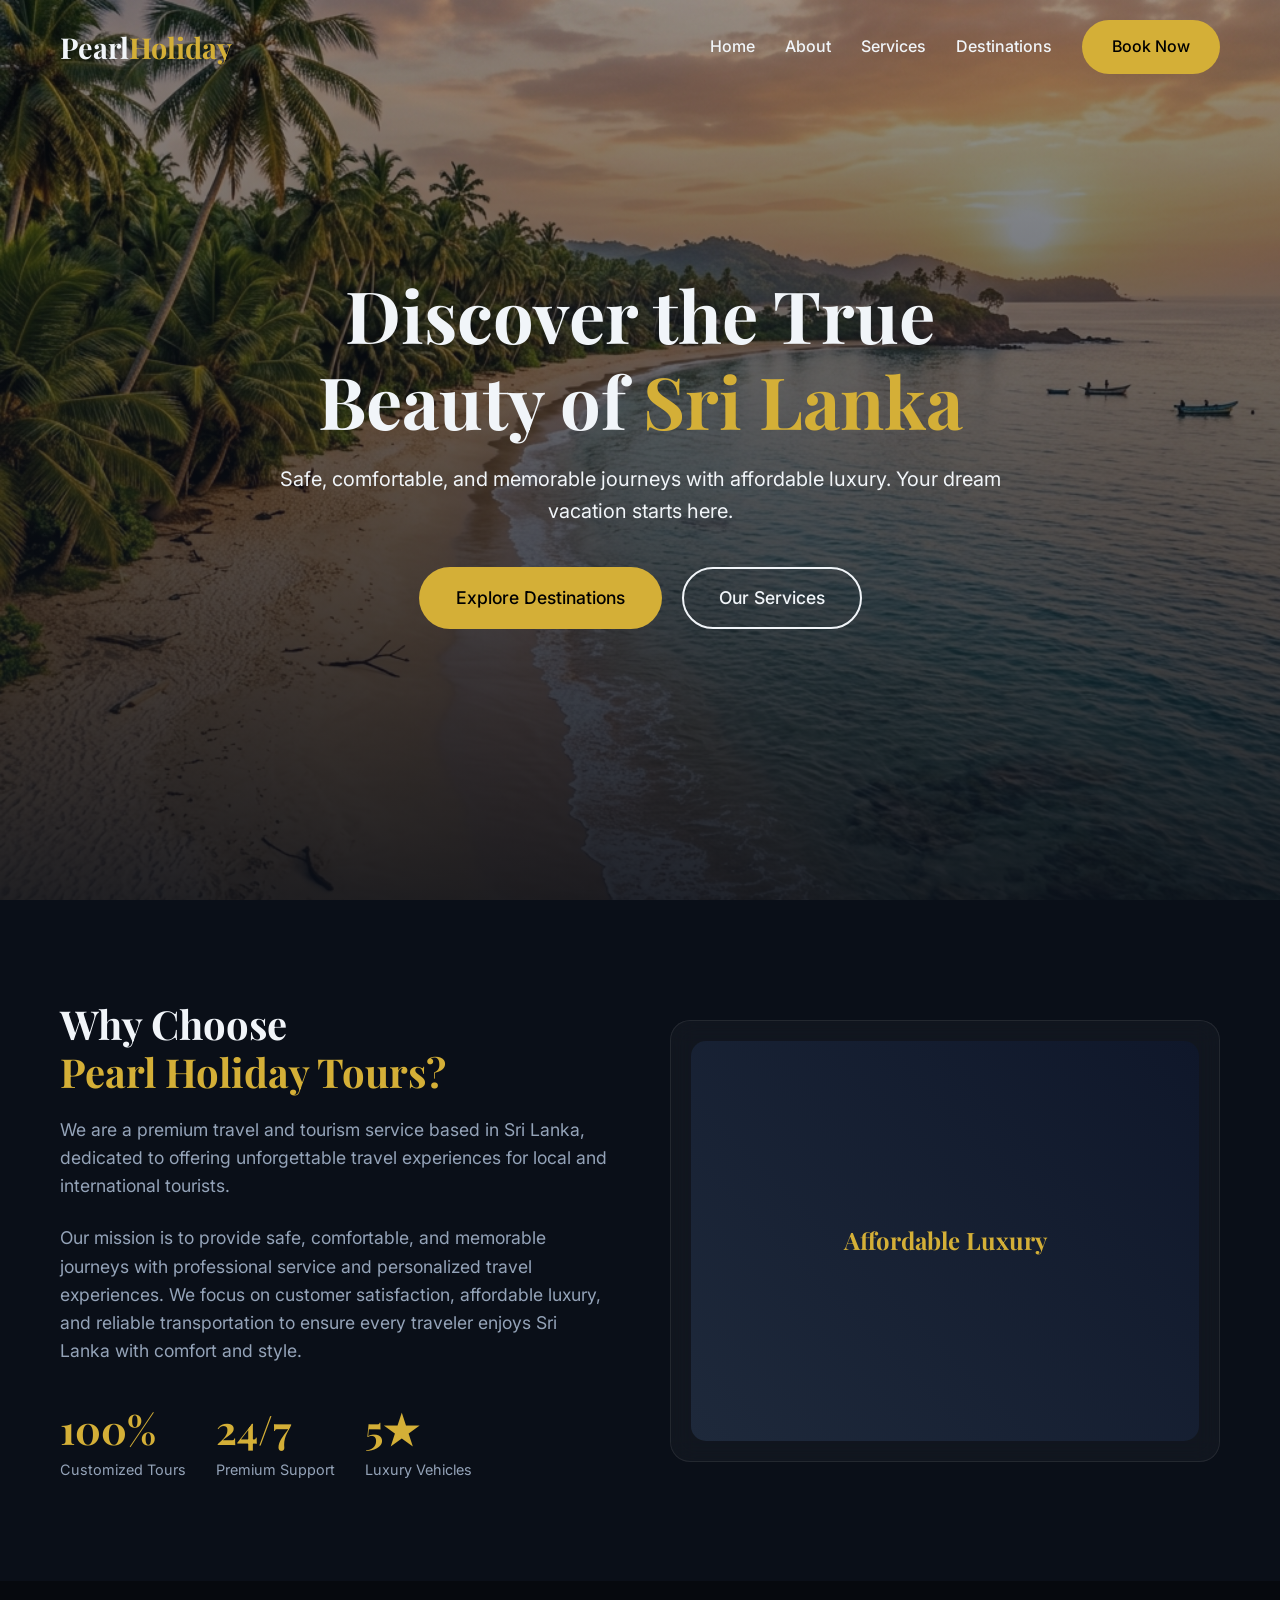
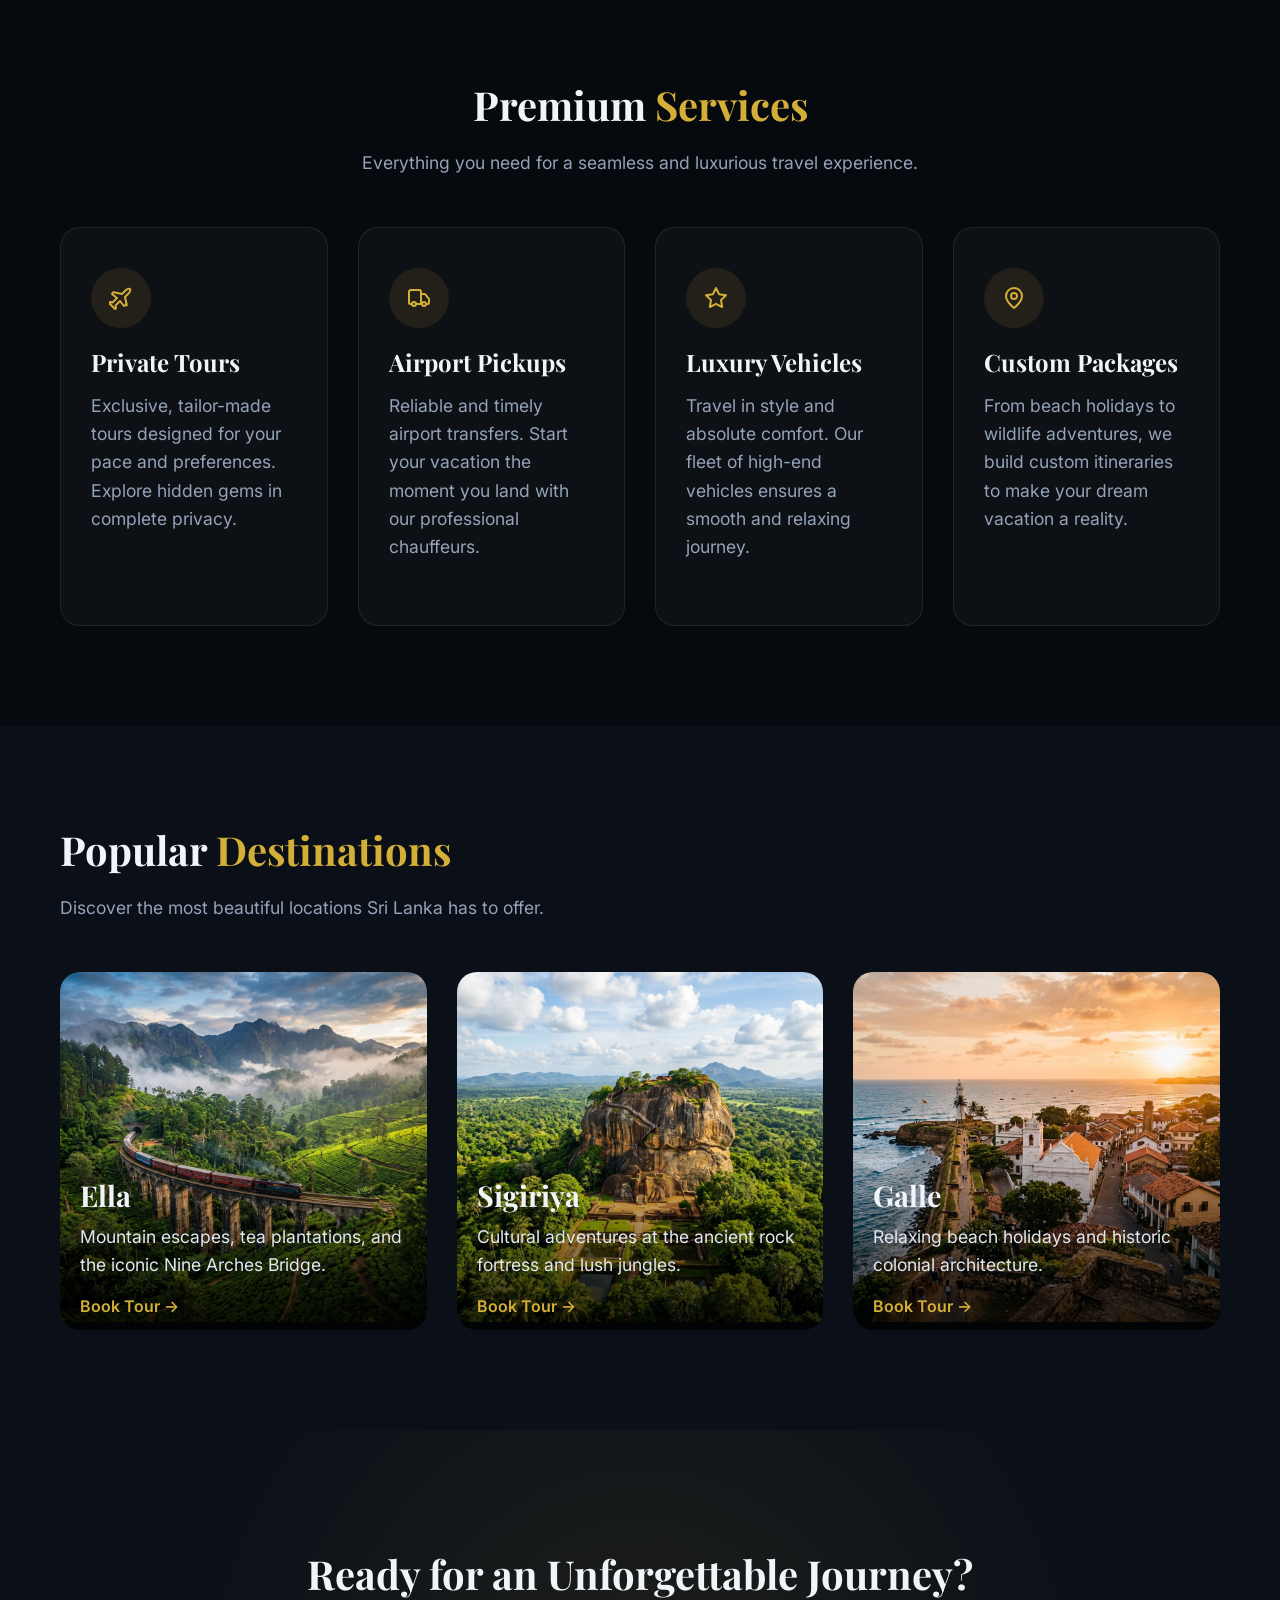
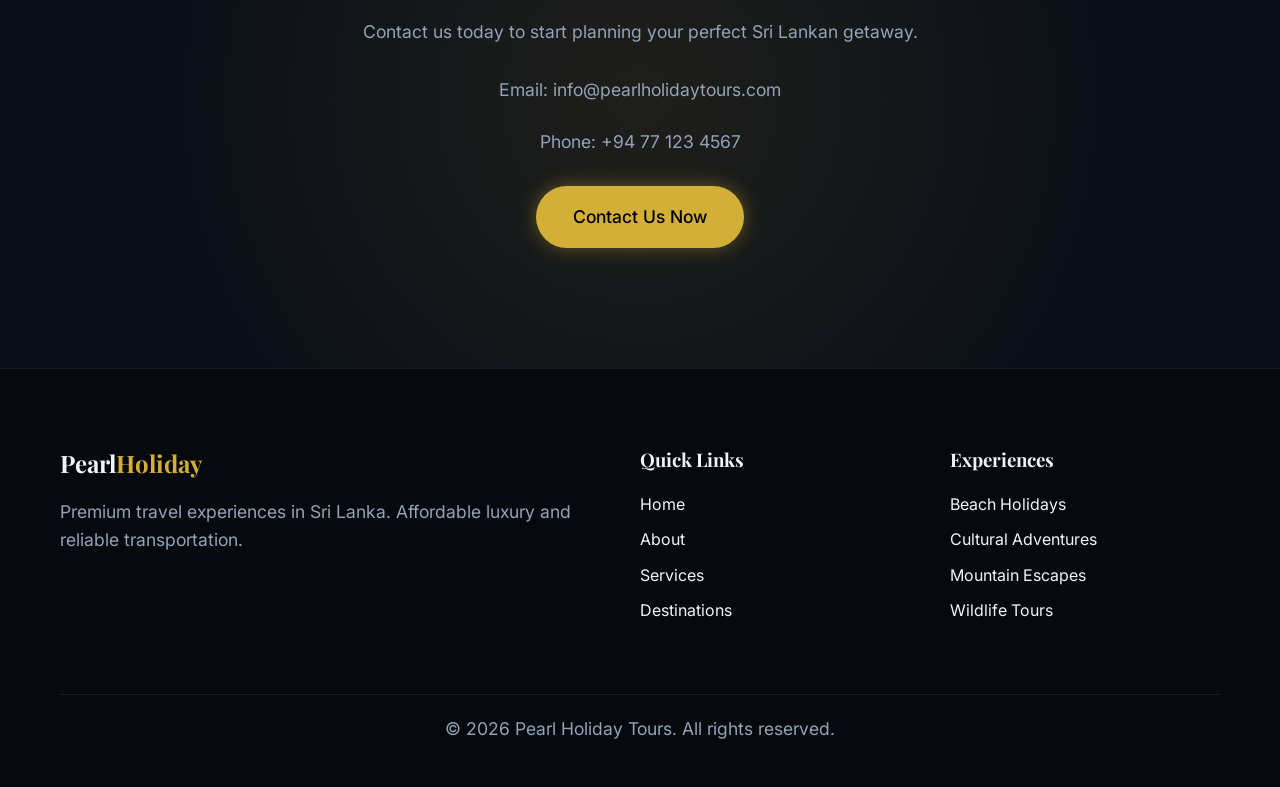
==== index.html @ c208ce6c "Add files via upload" ====
<!DOCTYPE html>
<html lang="en">
<head>
    <meta charset="UTF-8">
    <meta name="viewport" content="width=device-width, initial-scale=1.0">
    <meta name="description" content="Pearl Holiday Tours - Premium travel and tourism service in Sri Lanka. Private tours, airport pickups, luxury vehicle services, and customized travel packages.">
    <title>Pearl Holiday Tours | Sri Lanka Premium Travel</title>
    
    <!-- Google Fonts -->
    <link rel="preconnect" href="https://fonts.googleapis.com">
    <link rel="preconnect" href="https://fonts.gstatic.com" crossorigin>
    <link href="https://fonts.googleapis.com/css2?family=Inter:wght@300;400;500;600&family=Playfair+Display:wght@400;600;700&display=swap" rel="stylesheet">
    
    <!-- Custom CSS -->
    <link rel="stylesheet" href="styles.css">
</head>
<body>
    <!-- Navbar -->
    <nav class="navbar" id="navbar">
        <div class="nav-container">
            <a href="#" class="logo">
                <span class="logo-text">Pearl<span class="accent">Holiday</span></span>
            </a>
            <ul class="nav-links">
                <li><a href="#home">Home</a></li>
                <li><a href="#about">About</a></li>
                <li><a href="#services">Services</a></li>
                <li><a href="#destinations">Destinations</a></li>
                <li><a href="#contact" class="btn-primary">Book Now</a></li>
            </ul>
            <div class="mobile-menu-btn">
                <div class="bar"></div>
                <div class="bar"></div>
                <div class="bar"></div>
            </div>
        </div>
    </nav>

    <!-- Hero Section -->
    <header class="hero" id="home">
        <div class="hero-overlay"></div>
        <div class="hero-content">
            <h1 class="fade-in-up">Discover the True Beauty of <span class="accent">Sri Lanka</span></h1>
            <p class="fade-in-up delay-1">Safe, comfortable, and memorable journeys with affordable luxury. Your dream vacation starts here.</p>
            <div class="hero-buttons fade-in-up delay-2">
                <a href="#destinations" class="btn-primary lg">Explore Destinations</a>
                <a href="#services" class="btn-secondary lg">Our Services</a>
            </div>
        </div>
    </header>

    <!-- About Section -->
    <section class="about section" id="about">
        <div class="container">
            <div class="about-grid">
                <div class="about-text slide-in-left">
                    <h2 class="section-title">Why Choose <br><span class="accent">Pearl Holiday Tours?</span></h2>
                    <p>We are a premium travel and tourism service based in Sri Lanka, dedicated to offering unforgettable travel experiences for local and international tourists.</p>
                    <p>Our mission is to provide safe, comfortable, and memorable journeys with professional service and personalized travel experiences. We focus on customer satisfaction, affordable luxury, and reliable transportation to ensure every traveler enjoys Sri Lanka with comfort and style.</p>
                    <div class="stats">
                        <div class="stat-item">
                            <h3>100%</h3>
                            <p>Customized Tours</p>
                        </div>
                        <div class="stat-item">
                            <h3>24/7</h3>
                            <p>Premium Support</p>
                        </div>
                        <div class="stat-item">
                            <h3>5★</h3>
                            <p>Luxury Vehicles</p>
                        </div>
                    </div>
                </div>
                <div class="about-image slide-in-right">
                    <div class="image-wrapper glass-panel">
                        <!-- We will use an abstract or collage effect here if needed, or simply style it -->
                        <div class="about-img-placeholder">
                            <h2>Affordable Luxury</h2>
                        </div>
                    </div>
                </div>
            </div>
        </div>
    </section>

    <!-- Services Section -->
    <section class="services section bg-darker" id="services">
        <div class="container">
            <div class="section-header text-center fade-in-up">
                <h2 class="section-title">Premium <span class="accent">Services</span></h2>
                <p>Everything you need for a seamless and luxurious travel experience.</p>
            </div>
            
            <div class="services-grid">
                <!-- Service 1 -->
                <div class="service-card glass-card fade-in-up">
                    <div class="service-icon">
                        <svg xmlns="http://www.w3.org/2000/svg" width="24" height="24" viewBox="0 0 24 24" fill="none" stroke="currentColor" stroke-width="2" stroke-linecap="round" stroke-linejoin="round"><path d="M17.8 19.2 16 11l3.5-3.5C21 6 21.5 4 21 3c-1-.5-3 0-4.5 1.5L13 8 4.8 6.2c-.5-.1-.9.2-1.1.6L3 8l5 4-4.5 4.5-2.5-.5-1 1 3 3 3 3 1-1-.5-2.5 4.5-4.5 4 5l1.2-.7c.4-.2.7-.6.6-1.1z"/></svg>
                    </div>
                    <h3>Private Tours</h3>
                    <p>Exclusive, tailor-made tours designed for your pace and preferences. Explore hidden gems in complete privacy.</p>
                </div>
                
                <!-- Service 2 -->
                <div class="service-card glass-card fade-in-up delay-1">
                    <div class="service-icon">
                        <svg xmlns="http://www.w3.org/2000/svg" width="24" height="24" viewBox="0 0 24 24" fill="none" stroke="currentColor" stroke-width="2" stroke-linecap="round" stroke-linejoin="round"><path d="M14 18V6a2 2 0 0 0-2-2H4a2 2 0 0 0-2 2v11a1 1 0 0 0 1 1h2"/><path d="M15 18H9"/><path d="M19 18h2a1 1 0 0 0 1-1v-3.65a1 1 0 0 0-.22-.624l-3.48-4.35A1 1 0 0 0 17.52 8H14"/><circle cx="17" cy="18" r="2"/><circle cx="7" cy="18" r="2"/></svg>
                    </div>
                    <h3>Airport Pickups</h3>
                    <p>Reliable and timely airport transfers. Start your vacation the moment you land with our professional chauffeurs.</p>
                </div>
                
                <!-- Service 3 -->
                <div class="service-card glass-card fade-in-up delay-2">
                    <div class="service-icon">
                        <svg xmlns="http://www.w3.org/2000/svg" width="24" height="24" viewBox="0 0 24 24" fill="none" stroke="currentColor" stroke-width="2" stroke-linecap="round" stroke-linejoin="round"><polygon points="12 2 15.09 8.26 22 9.27 17 14.14 18.18 21.02 12 17.77 5.82 21.02 7 14.14 2 9.27 8.91 8.26 12 2"/></svg>
                    </div>
                    <h3>Luxury Vehicles</h3>
                    <p>Travel in style and absolute comfort. Our fleet of high-end vehicles ensures a smooth and relaxing journey.</p>
                </div>
                
                <!-- Service 4 -->
                <div class="service-card glass-card fade-in-up delay-3">
                    <div class="service-icon">
                        <svg xmlns="http://www.w3.org/2000/svg" width="24" height="24" viewBox="0 0 24 24" fill="none" stroke="currentColor" stroke-width="2" stroke-linecap="round" stroke-linejoin="round"><path d="M20 10c0 6-8 12-8 12s-8-6-8-12a8 8 0 0 1 16 0Z"/><circle cx="12" cy="10" r="3"/></svg>
                    </div>
                    <h3>Custom Packages</h3>
                    <p>From beach holidays to wildlife adventures, we build custom itineraries to make your dream vacation a reality.</p>
                </div>
            </div>
        </div>
    </section>

    <!-- Destinations Section -->
    <section class="destinations section" id="destinations">
        <div class="container">
            <div class="section-header fade-in-up">
                <h2 class="section-title">Popular <span class="accent">Destinations</span></h2>
                <p>Discover the most beautiful locations Sri Lanka has to offer.</p>
            </div>
            
            <div class="destinations-grid">
                <!-- Destination 1 -->
                <div class="destination-card fade-in-up">
                    <img src="assets/tour_ella.png" alt="Ella, Sri Lanka">
                    <div class="card-content">
                        <h3>Ella</h3>
                        <p>Mountain escapes, tea plantations, and the iconic Nine Arches Bridge.</p>
                        <a href="#contact" class="btn-text">Book Tour &rarr;</a>
                    </div>
                </div>
                
                <!-- Destination 2 -->
                <div class="destination-card fade-in-up delay-1">
                    <img src="assets/tour_sigiriya.png" alt="Sigiriya, Sri Lanka">
                    <div class="card-content">
                        <h3>Sigiriya</h3>
                        <p>Cultural adventures at the ancient rock fortress and lush jungles.</p>
                        <a href="#contact" class="btn-text">Book Tour &rarr;</a>
                    </div>
                </div>
                
                <!-- Destination 3 -->
                <div class="destination-card fade-in-up delay-2">
                    <img src="assets/tour_galle.png" alt="Galle, Sri Lanka">
                    <div class="card-content">
                        <h3>Galle</h3>
                        <p>Relaxing beach holidays and historic colonial architecture.</p>
                        <a href="#contact" class="btn-text">Book Tour &rarr;</a>
                    </div>
                </div>
            </div>
        </div>
    </section>
    
    <!-- CTA Section -->
    <section class="cta section bg-accent" id="contact">
        <div class="container text-center fade-in-up">
            <h2 class="section-title">Ready for an Unforgettable Journey?</h2>
            <p>Contact us today to start planning your perfect Sri Lankan getaway.</p>
            <div class="contact-info">
                <p>Email: info@pearlholidaytours.com</p>
                <p>Phone: +94 77 123 4567</p>
            </div>
            <a href="mailto:info@pearlholidaytours.com" class="btn-primary lg shadow-glow">Contact Us Now</a>
        </div>
    </section>

    <!-- Footer -->
    <footer>
        <div class="container">
            <div class="footer-content">
                <div class="footer-brand">
                    <h2>Pearl<span class="accent">Holiday</span></h2>
                    <p>Premium travel experiences in Sri Lanka. Affordable luxury and reliable transportation.</p>
                </div>
                <div class="footer-links">
                    <h3>Quick Links</h3>
                    <ul>
                        <li><a href="#home">Home</a></li>
                        <li><a href="#about">About</a></li>
                        <li><a href="#services">Services</a></li>
                        <li><a href="#destinations">Destinations</a></li>
                    </ul>
                </div>
                <div class="footer-links">
                    <h3>Experiences</h3>
                    <ul>
                        <li><a href="#">Beach Holidays</a></li>
                        <li><a href="#">Cultural Adventures</a></li>
                        <li><a href="#">Mountain Escapes</a></li>
                        <li><a href="#">Wildlife Tours</a></li>
                    </ul>
                </div>
            </div>
            <div class="footer-bottom">
                <p>&copy; 2026 Pearl Holiday Tours. All rights reserved.</p>
            </div>
        </div>
    </footer>

    <script src="script.js"></script>
</body>
</html>
---- styles.css ----
:root {
    --bg-main: #0a0f18; /* Deep dark blue, premium feel */
    --bg-darker: #06090e;
    --text-main: #f1f5f9;
    --text-muted: #94a3b8;
    --accent: #d4af37; /* Gold / Sand */
    --accent-hover: #b8962c;
    --glass-bg: rgba(255, 255, 255, 0.03);
    --glass-border: rgba(255, 255, 255, 0.08);
    
    --font-heading: 'Playfair Display', serif;
    --font-body: 'Inter', sans-serif;
    
    --transition: all 0.3s cubic-bezier(0.25, 0.8, 0.25, 1);
}

* {
    margin: 0;
    padding: 0;
    box-sizing: border-box;
}

html {
    scroll-behavior: smooth;
}

body {
    font-family: var(--font-body);
    background-color: var(--bg-main);
    color: var(--text-main);
    line-height: 1.6;
    overflow-x: hidden;
}

h1, h2, h3, h4, h5, h6 {
    font-family: var(--font-heading);
    font-weight: 700;
    line-height: 1.2;
}

a {
    text-decoration: none;
    color: var(--text-main);
    transition: var(--transition);
}

ul {
    list-style: none;
}

.container {
    max-width: 1200px;
    margin: 0 auto;
    padding: 0 20px;
}

.section {
    padding: 100px 0;
}

.section-title {
    font-size: 2.5rem;
    margin-bottom: 20px;
}

.text-center {
    text-align: center;
}

.bg-darker {
    background-color: var(--bg-darker);
}

.accent {
    color: var(--accent);
}

/* Typography Enhancements */
p {
    color: var(--text-muted);
    font-size: 1.1rem;
    margin-bottom: 1.5rem;
}

/* Buttons */
.btn-primary, .btn-secondary {
    display: inline-block;
    padding: 12px 28px;
    border-radius: 50px;
    font-weight: 500;
    font-size: 1rem;
    cursor: pointer;
    transition: var(--transition);
    border: 2px solid transparent;
}

.btn-primary {
    background-color: var(--accent);
    color: #000;
}

.btn-primary:hover {
    background-color: var(--accent-hover);
    transform: translateY(-2px);
    box-shadow: 0 10px 20px rgba(212, 175, 55, 0.2);
}

.btn-secondary {
    background-color: transparent;
    color: var(--text-main);
    border-color: var(--text-main);
}

.btn-secondary:hover {
    background-color: var(--text-main);
    color: #000;
    transform: translateY(-2px);
}

.btn-primary.lg, .btn-secondary.lg {
    padding: 15px 35px;
    font-size: 1.1rem;
}

.btn-text {
    color: var(--accent);
    font-weight: 600;
    display: inline-block;
    position: relative;
}

.btn-text::after {
    content: '';
    position: absolute;
    width: 0;
    height: 2px;
    bottom: -4px;
    left: 0;
    background-color: var(--accent);
    transition: var(--transition);
}

.btn-text:hover::after {
    width: 100%;
}

.shadow-glow {
    box-shadow: 0 0 20px rgba(212, 175, 55, 0.4);
}

/* Navbar */
.navbar {
    position: fixed;
    top: 0;
    left: 0;
    width: 100%;
    z-index: 1000;
    padding: 20px 0;
    transition: var(--transition);
}

.navbar.scrolled {
    background: rgba(10, 15, 24, 0.9);
    backdrop-filter: blur(10px);
    -webkit-backdrop-filter: blur(10px);
    padding: 15px 0;
    border-bottom: 1px solid var(--glass-border);
}

.nav-container {
    max-width: 1200px;
    margin: 0 auto;
    padding: 0 20px;
    display: flex;
    justify-content: space-between;
    align-items: center;
}

.logo-text {
    font-family: var(--font-heading);
    font-size: 1.8rem;
    font-weight: 700;
    color: var(--text-main);
}

.nav-links {
    display: flex;
    align-items: center;
    gap: 30px;
}

.nav-links a:not(.btn-primary) {
    font-weight: 500;
    font-size: 1rem;
    position: relative;
}

.nav-links a:not(.btn-primary)::after {
    content: '';
    position: absolute;
    width: 0;
    height: 2px;
    bottom: -5px;
    left: 0;
    background-color: var(--accent);
    transition: var(--transition);
}

.nav-links a:not(.btn-primary):hover::after {
    width: 100%;
}

.mobile-menu-btn {
    display: none;
    cursor: pointer;
}

.bar {
    width: 25px;
    height: 3px;
    background-color: var(--text-main);
    margin: 5px 0;
    transition: var(--transition);
}

/* Hero Section */
.hero {
    height: 100vh;
    min-height: 600px;
    background-image: url('assets/hero_sri_lanka.png');
    background-size: cover;
    background-position: center;
    background-attachment: fixed;
    position: relative;
    display: flex;
    align-items: center;
    justify-content: center;
    text-align: center;
}

.hero-overlay {
    position: absolute;
    top: 0;
    left: 0;
    width: 100%;
    height: 100%;
    background: linear-gradient(to bottom, rgba(10, 15, 24, 0.4), rgba(10, 15, 24, 0.9));
}

.hero-content {
    position: relative;
    z-index: 10;
    max-width: 800px;
    padding: 0 20px;
}

.hero h1 {
    font-size: 4.5rem;
    margin-bottom: 20px;
}

.hero p {
    font-size: 1.25rem;
    color: var(--text-main);
    margin-bottom: 40px;
}

.hero-buttons {
    display: flex;
    justify-content: center;
    gap: 20px;
}

/* About Section */
.about-grid {
    display: grid;
    grid-template-columns: 1fr 1fr;
    gap: 60px;
    align-items: center;
}

.stats {
    display: flex;
    gap: 30px;
    margin-top: 40px;
}

.stat-item h3 {
    font-size: 2.5rem;
    color: var(--accent);
    margin-bottom: 5px;
}

.stat-item p {
    font-size: 0.9rem;
    margin-bottom: 0;
}

.glass-panel {
    background: var(--glass-bg);
    backdrop-filter: blur(12px);
    -webkit-backdrop-filter: blur(12px);
    border: 1px solid var(--glass-border);
    border-radius: 20px;
    padding: 20px;
}

.about-img-placeholder {
    height: 400px;
    background: linear-gradient(45deg, #1e293b, #0f172a);
    border-radius: 15px;
    display: flex;
    align-items: center;
    justify-content: center;
    text-align: center;
    color: var(--accent);
    font-family: var(--font-heading);
}

/* Services Section */
.services-grid {
    display: grid;
    grid-template-columns: repeat(auto-fit, minmax(250px, 1fr));
    gap: 30px;
    margin-top: 50px;
}

.service-card {
    padding: 40px 30px;
    border-radius: 20px;
    background: var(--glass-bg);
    border: 1px solid var(--glass-border);
    transition: var(--transition);
}

.service-card:hover {
    transform: translateY(-10px);
    background: rgba(255, 255, 255, 0.05);
    border-color: rgba(212, 175, 55, 0.3);
}

.service-icon {
    width: 60px;
    height: 60px;
    background: rgba(212, 175, 55, 0.1);
    border-radius: 50%;
    display: flex;
    align-items: center;
    justify-content: center;
    margin-bottom: 20px;
    color: var(--accent);
}

.service-card h3 {
    font-size: 1.5rem;
    margin-bottom: 15px;
}

/* Destinations Section */
.destinations-grid {
    display: grid;
    grid-template-columns: repeat(auto-fit, minmax(300px, 1fr));
    gap: 30px;
    margin-top: 50px;
}

.destination-card {
    border-radius: 20px;
    overflow: hidden;
    position: relative;
    group: hover;
    cursor: pointer;
}

.destination-card img {
    width: 100%;
    height: 350px;
    object-fit: cover;
    transition: transform 0.7s ease;
}

.destination-card:hover img {
    transform: scale(1.1);
}

.card-content {
    position: absolute;
    bottom: 0;
    left: 0;
    width: 100%;
    padding: 30px 20px;
    background: linear-gradient(to top, rgba(0,0,0,0.9), transparent);
    transform: translateY(20px);
    transition: var(--transition);
}

.destination-card:hover .card-content {
    transform: translateY(0);
}

.card-content h3 {
    font-size: 1.8rem;
    margin-bottom: 10px;
}

.card-content p {
    color: #e2e8f0;
    margin-bottom: 15px;
}

/* CTA */
.cta {
    position: relative;
    padding: 120px 0;
}

.cta::before {
    content: '';
    position: absolute;
    top: 0;
    left: 0;
    width: 100%;
    height: 100%;
    background: radial-gradient(circle at center, rgba(212, 175, 55, 0.1) 0%, transparent 70%);
}

.contact-info {
    margin: 30px 0;
    font-size: 1.2rem;
}

/* Footer */
footer {
    background-color: var(--bg-darker);
    padding: 80px 0 20px;
    border-top: 1px solid var(--glass-border);
}

.footer-content {
    display: grid;
    grid-template-columns: 2fr 1fr 1fr;
    gap: 40px;
    margin-bottom: 60px;
}

.footer-brand h2 {
    margin-bottom: 20px;
}

.footer-links h3 {
    margin-bottom: 20px;
    color: var(--text-main);
}

.footer-links ul li {
    margin-bottom: 10px;
}

.footer-links a:hover {
    color: var(--accent);
}

.footer-bottom {
    text-align: center;
    padding-top: 20px;
    border-top: 1px solid var(--glass-border);
}

/* Animations */
.fade-in-up {
    opacity: 0;
    transform: translateY(30px);
    transition: opacity 0.8s ease, transform 0.8s ease;
}

.fade-in-up.visible {
    opacity: 1;
    transform: translateY(0);
}

.slide-in-left {
    opacity: 0;
    transform: translateX(-50px);
    transition: opacity 0.8s ease, transform 0.8s ease;
}

.slide-in-right {
    opacity: 0;
    transform: translateX(50px);
    transition: opacity 0.8s ease, transform 0.8s ease;
}

.slide-in-left.visible, .slide-in-right.visible {
    opacity: 1;
    transform: translateX(0);
}

.delay-1 { transition-delay: 0.2s; }
.delay-2 { transition-delay: 0.4s; }
.delay-3 { transition-delay: 0.6s; }

/* Responsive */
@media (max-width: 992px) {
    .about-grid {
        grid-template-columns: 1fr;
    }
    
    .hero h1 {
        font-size: 3.5rem;
    }
}

@media (max-width: 768px) {
    .nav-links {
        position: absolute;
        top: 100%;
        left: 0;
        width: 100%;
        background: var(--bg-main);
        flex-direction: column;
        padding: 20px 0;
        border-bottom: 1px solid var(--glass-border);
        clip-path: polygon(0 0, 100% 0, 100% 0, 0 0);
        transition: var(--transition);
    }

    .nav-links.active {
        clip-path: polygon(0 0, 100% 0, 100% 100%, 0 100%);
    }

    .mobile-menu-btn {
        display: block;
    }

    .hero h1 {
        font-size: 2.5rem;
    }
    
    .hero-buttons {
        flex-direction: column;
    }
    
    .footer-content {
        grid-template-columns: 1fr;
    }
}
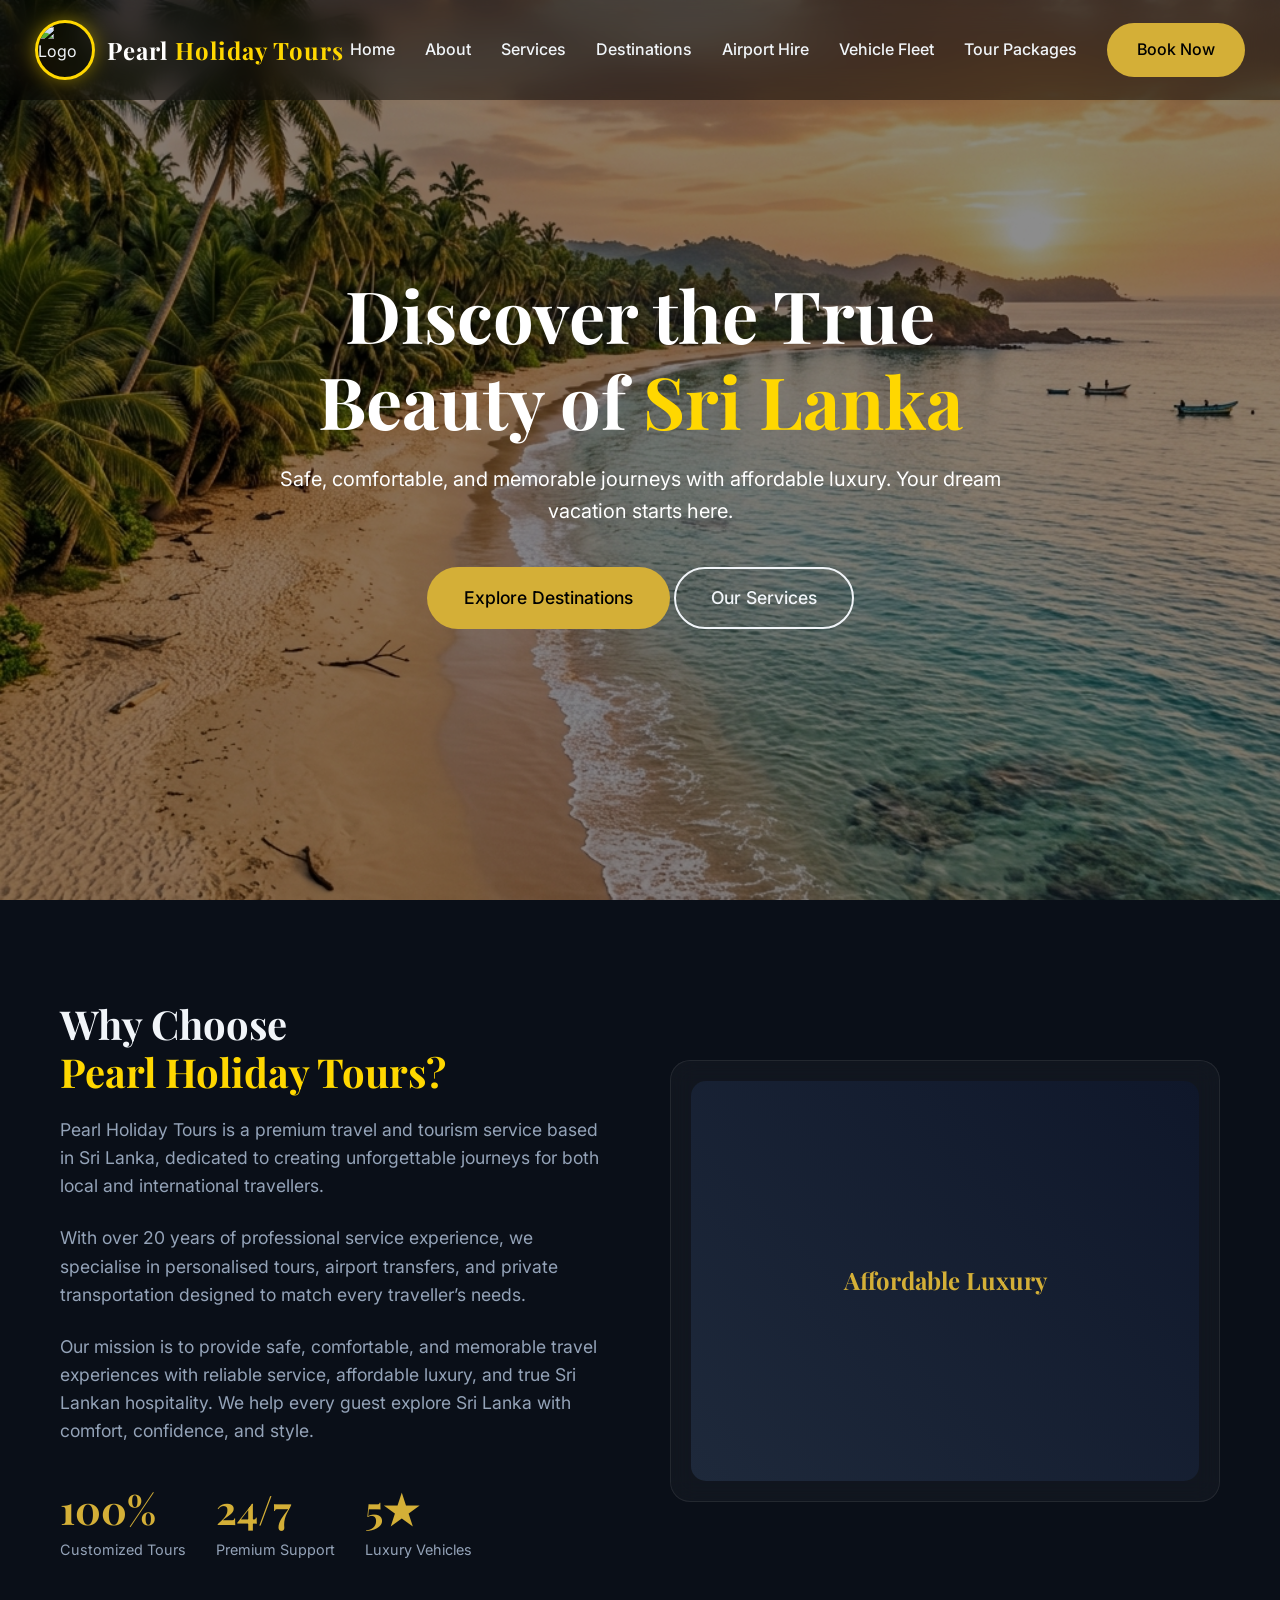
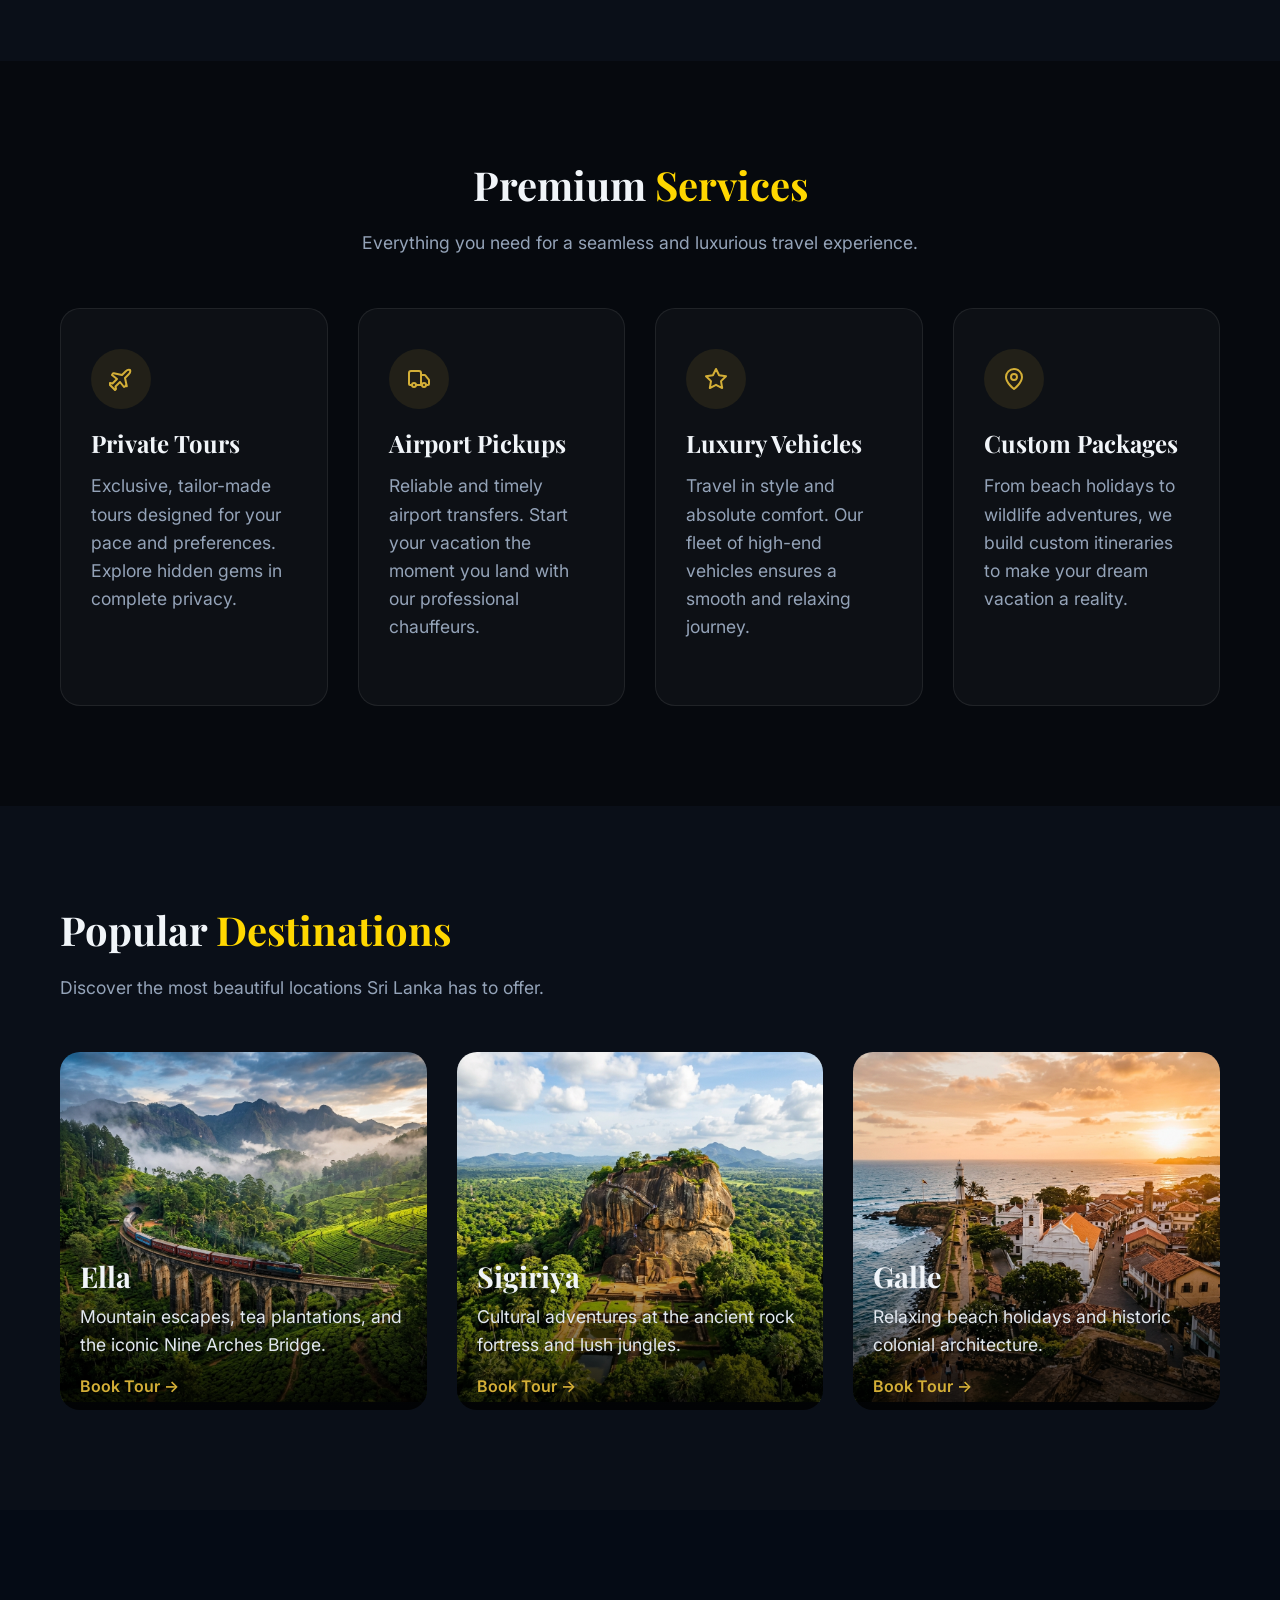
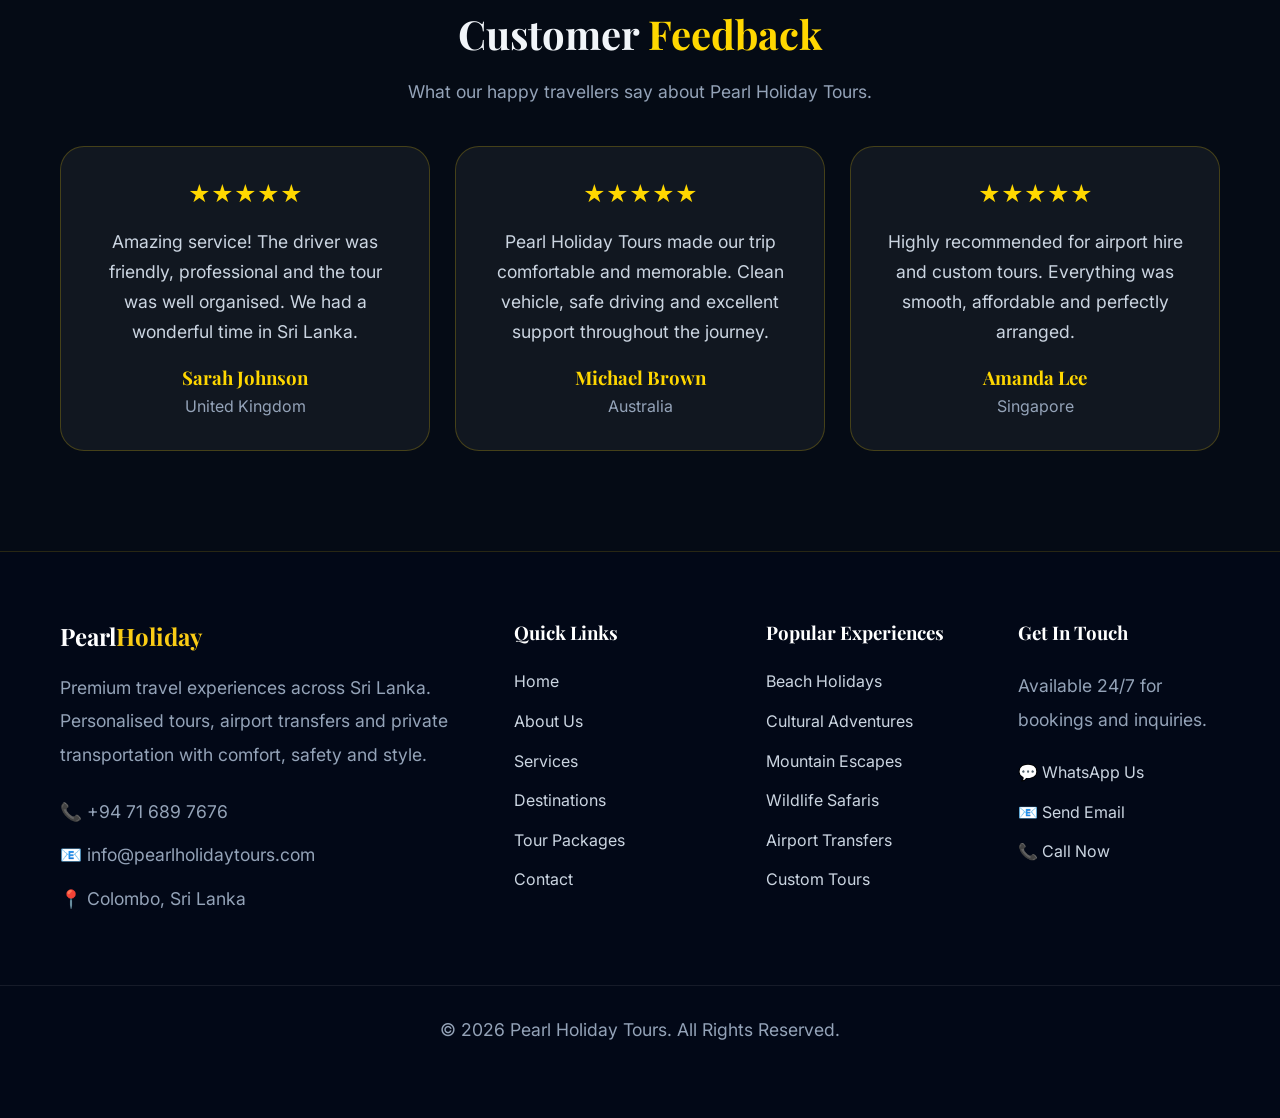
==== commit b8f9c624: "Add files via upload" ====
--- a/index.html
+++ b/index.html
@@ -15,19 +15,36 @@
     <link rel="stylesheet" href="styles.css">
 </head>
 <body>
+    
+    <div id="successPopup" class="booking-popup">
+    <div class="popup-card">
+        <div class="check-icon">✓</div>
+        <h2>Booking Request Sent!</h2>
+        <p>Your WhatsApp message is ready. We will contact you soon.</p>
+        <button onclick="closePopup()">OK</button>
+    </div>
+</div>
     <!-- Navbar -->
+     
     <nav class="navbar" id="navbar">
         <div class="nav-container">
             <a href="#" class="logo">
-                <span class="logo-text">Pearl<span class="accent">Holiday</span></span>
-            </a>
+    <img src="assets/logo.png" alt="Logo" class="logo-img">
+    <span class="logo-text">
+        Pearl <span class="accent">Holiday Tours</span>
+    </span>
+</a>
             <ul class="nav-links">
-                <li><a href="#home">Home</a></li>
-                <li><a href="#about">About</a></li>
-                <li><a href="#services">Services</a></li>
-                <li><a href="#destinations">Destinations</a></li>
-                <li><a href="#contact" class="btn-primary">Book Now</a></li>
-            </ul>
+    <li><a href="#home">Home</a></li>
+    <li><a href="#about">About</a></li>
+    <li><a href="#services">Services</a></li>
+    <li><a href="#destinations">Destinations</a></li>
+    <li><a href="airport-hire.html">Airport Hire</a></li>
+    <li><a href="vehicle-fleet.html">Vehicle Fleet</a></li>
+    <li><a href="tour-packages.html">Tour Packages</a></li>
+
+    <li><a href="#contact" class="btn-primary">Book Now</a></li>
+</ul>
             <div class="mobile-menu-btn">
                 <div class="bar"></div>
                 <div class="bar"></div>
@@ -55,8 +72,21 @@
             <div class="about-grid">
                 <div class="about-text slide-in-left">
                     <h2 class="section-title">Why Choose <br><span class="accent">Pearl Holiday Tours?</span></h2>
-                    <p>We are a premium travel and tourism service based in Sri Lanka, dedicated to offering unforgettable travel experiences for local and international tourists.</p>
-                    <p>Our mission is to provide safe, comfortable, and memorable journeys with professional service and personalized travel experiences. We focus on customer satisfaction, affordable luxury, and reliable transportation to ensure every traveler enjoys Sri Lanka with comfort and style.</p>
+                    <p>
+                        Pearl Holiday Tours is a premium travel and tourism service based in Sri Lanka,
+                        dedicated to creating unforgettable journeys for both local and international travellers.
+                    </p>
+
+                    <p>
+                        With over 20 years of professional service experience, we specialise in personalised tours,
+                        airport transfers, and private transportation designed to match every traveller’s needs.
+                    </p>
+
+                    <p>
+                        Our mission is to provide safe, comfortable, and memorable travel experiences with reliable
+                        service, affordable luxury, and true Sri Lankan hospitality. We help every guest explore
+                        Sri Lanka with comfort, confidence, and style.
+                    </p>
                     <div class="stats">
                         <div class="stat-item">
                             <h3>100%</h3>
@@ -127,10 +157,12 @@
                     </div>
                     <h3>Custom Packages</h3>
                     <p>From beach holidays to wildlife adventures, we build custom itineraries to make your dream vacation a reality.</p>
+                    
                 </div>
             </div>
         </div>
     </section>
+    
 
     <!-- Destinations Section -->
     <section class="destinations section" id="destinations">
@@ -175,50 +207,122 @@
     </section>
     
     <!-- CTA Section -->
-    <section class="cta section bg-accent" id="contact">
-        <div class="container text-center fade-in-up">
-            <h2 class="section-title">Ready for an Unforgettable Journey?</h2>
-            <p>Contact us today to start planning your perfect Sri Lankan getaway.</p>
-            <div class="contact-info">
-                <p>Email: info@pearlholidaytours.com</p>
-                <p>Phone: +94 77 123 4567</p>
-            </div>
-            <a href="mailto:info@pearlholidaytours.com" class="btn-primary lg shadow-glow">Contact Us Now</a>
-        </div>
-    </section>
+
+    <section class="section testimonials-section" id="feedback">
+    <div class="container">
+        <div class="section-header text-center">
+            <h2 class="section-title">Customer <span class="accent">Feedback</span></h2>
+            <p>What our happy travellers say about Pearl Holiday Tours.</p>
+        </div>
+
+        <div class="testimonials-grid">
+            <div class="testimonial-card">
+                <div class="stars">★★★★★</div>
+                <p>
+                    Amazing service! The driver was friendly, professional and the tour was well organised.
+                    We had a wonderful time in Sri Lanka.
+                </p>
+                <h3>Sarah Johnson</h3>
+                <span>United Kingdom</span>
+            </div>
+
+            <div class="testimonial-card">
+                <div class="stars">★★★★★</div>
+                <p>
+                    Pearl Holiday Tours made our trip comfortable and memorable. Clean vehicle, safe driving
+                    and excellent support throughout the journey.
+                </p>
+                <h3>Michael Brown</h3>
+                <span>Australia</span>
+            </div>
+
+            <div class="testimonial-card">
+                <div class="stars">★★★★★</div>
+                <p>
+                    Highly recommended for airport hire and custom tours. Everything was smooth, affordable
+                    and perfectly arranged.
+                </p>
+                <h3>Amanda Lee</h3>
+                <span>Singapore</span>
+            </div>
+        </div>
+    </div>
+</section>
 
     <!-- Footer -->
-    <footer>
-        <div class="container">
-            <div class="footer-content">
-                <div class="footer-brand">
-                    <h2>Pearl<span class="accent">Holiday</span></h2>
-                    <p>Premium travel experiences in Sri Lanka. Affordable luxury and reliable transportation.</p>
-                </div>
-                <div class="footer-links">
-                    <h3>Quick Links</h3>
-                    <ul>
-                        <li><a href="#home">Home</a></li>
-                        <li><a href="#about">About</a></li>
-                        <li><a href="#services">Services</a></li>
-                        <li><a href="#destinations">Destinations</a></li>
-                    </ul>
-                </div>
-                <div class="footer-links">
-                    <h3>Experiences</h3>
-                    <ul>
-                        <li><a href="#">Beach Holidays</a></li>
-                        <li><a href="#">Cultural Adventures</a></li>
-                        <li><a href="#">Mountain Escapes</a></li>
-                        <li><a href="#">Wildlife Tours</a></li>
-                    </ul>
-                </div>
-            </div>
-            <div class="footer-bottom">
-                <p>&copy; 2026 Pearl Holiday Tours. All rights reserved.</p>
-            </div>
-        </div>
-    </footer>
+    <footer class="footer">
+    <div class="container footer-container">
+
+        <!-- Company Info -->
+        <div class="footer-col">
+            <h2 class="footer-logo">
+                Pearl<span>Holiday</span>
+            </h2>
+
+            <p>
+                Premium travel experiences across Sri Lanka.
+                Personalised tours, airport transfers and private
+                transportation with comfort, safety and style.
+            </p>
+
+            <div class="footer-contact">
+                <p>📞 +94 71 689 7676</p>
+                <p>📧 info@pearlholidaytours.com</p>
+                <p>📍 Colombo, Sri Lanka</p>
+            </div>
+        </div>
+
+        <!-- Quick Links -->
+        <div class="footer-col">
+            <h3>Quick Links</h3>
+
+            <a href="#home">Home</a>
+            <a href="#about">About Us</a>
+            <a href="#services">Services</a>
+            <a href="#destinations">Destinations</a>
+            <a href="tour-packages.html">Tour Packages</a>
+            <a href="#contact">Contact</a>
+        </div>
+
+        <!-- Experiences -->
+        <div class="footer-col">
+            <h3>Popular Experiences</h3>
+
+            <a href="#">Beach Holidays</a>
+            <a href="#">Cultural Adventures</a>
+            <a href="#">Mountain Escapes</a>
+            <a href="#">Wildlife Safaris</a>
+            <a href="#">Airport Transfers</a>
+            <a href="#">Custom Tours</a>
+        </div>
+
+        <!-- Contact -->
+        <div class="footer-col">
+            <h3>Get In Touch</h3>
+
+            <p>Available 24/7 for bookings and inquiries.</p>
+
+            <a href="https://wa.me/94716897676">
+                💬 WhatsApp Us
+            </a>
+
+            <a href="mailto:info@pearlholidaytours.com">
+                📧 Send Email
+            </a>
+
+            <a href="tel:+94716897676">
+                📞 Call Now
+            </a>
+        </div>
+
+    </div>
+
+    <div class="footer-bottom">
+        <p>
+            © 2026 Pearl Holiday Tours. All Rights Reserved.
+        </p>
+    </div>
+</footer>
 
     <script src="script.js"></script>
 </body>
--- a/styles.css
+++ b/styles.css
@@ -168,9 +168,10 @@
 }
 
 .nav-container {
-    max-width: 1200px;
-    margin: 0 auto;
-    padding: 0 20px;
+    width: 100%;
+    max-width: none;
+    margin: 0;
+    padding: 0 35px;
     display: flex;
     justify-content: space-between;
     align-items: center;
@@ -238,20 +239,19 @@
     text-align: center;
 }
 
-.hero-overlay {
+.hero-overlay{
     position: absolute;
-    top: 0;
-    left: 0;
-    width: 100%;
-    height: 100%;
-    background: linear-gradient(to bottom, rgba(10, 15, 24, 0.4), rgba(10, 15, 24, 0.9));
-}
-
-.hero-content {
+    inset: 0;
+    background: rgba(0,0,0,0.45);
+}
+
+.hero-content{
     position: relative;
-    z-index: 10;
+    z-index: 2;
+    text-align: center;
+    color: white;
     max-width: 800px;
-    padding: 0 20px;
+    margin: auto;
 }
 
 .hero h1 {
@@ -544,3 +544,1564 @@
         grid-template-columns: 1fr;
     }
 }
+.logo{
+    display: flex;
+    align-items: center;
+    gap: 12px;
+    text-decoration: none;
+}
+
+.logo-img{
+    width: 60px;
+    height: 60px;
+    border-radius: 50%;
+    object-fit: cover;
+    border: 3px solid gold;
+    box-shadow: 0 0 20px rgba(255,215,0,0.5);
+    transition: 0.5s;
+}
+
+.logo-img:hover{
+    transform: rotate(360deg) scale(1.1);
+}
+
+.logo-text{
+    font-size: 24px;
+    font-weight: bold;
+    color: white;
+    letter-spacing: 1px;
+}
+
+.accent{
+    color: gold;
+}
+form{
+    display:flex;
+    flex-direction:column;
+    gap:15px;
+}
+
+form input{
+    padding:15px;
+    border:none;
+    border-radius:10px;
+    background:#1a1a1a;
+    color:white;
+    font-size:16px;
+}
+
+form button{
+    padding:15px;
+    border:none;
+    border-radius:10px;
+    background:gold;
+    color:black;
+    font-weight:bold;
+    cursor:pointer;
+    transition:0.3s;
+}
+
+form button:hover{
+    transform:scale(1.05);
+}
+#bookingForm{
+    display: flex;
+    flex-direction: column;
+    gap: 20px;
+    margin-top: 30px;
+}
+
+#bookingForm input{
+    padding: 18px 20px;
+    border: 1px solid rgba(255,255,255,0.1);
+    border-radius: 15px;
+    background: rgba(255,255,255,0.05);
+    color: white;
+    font-size: 16px;
+    backdrop-filter: blur(10px);
+    transition: all 0.3s ease;
+    outline: none;
+}
+
+#bookingForm input::placeholder{
+    color: rgba(255,255,255,0.5);
+}
+
+#bookingForm input:focus{
+    border-color: gold;
+    box-shadow: 0 0 20px rgba(255,215,0,0.4);
+    transform: scale(1.02);
+}
+
+#bookingForm input[type="date"]{
+    color-scheme: dark;
+    cursor: pointer;
+}
+
+#bookingForm button{
+    padding: 18px;
+    border: none;
+    border-radius: 50px;
+    background: linear-gradient(135deg, gold, #d4af37);
+    color: black;
+    font-size: 18px;
+    font-weight: bold;
+    cursor: pointer;
+    transition: all 0.4s ease;
+    box-shadow: 0 0 25px rgba(255,215,0,0.4);
+}
+
+#bookingForm button:hover{
+    transform: translateY(-5px) scale(1.02);
+    box-shadow: 0 15px 40px rgba(255,215,0,0.5);
+}
+.popup{
+    position: fixed;
+    top: 30px;
+    right: 30px;
+    background: gold;
+    color: black;
+    padding: 15px 25px;
+    border-radius: 10px;
+    font-weight: bold;
+    opacity: 0;
+    transform: translateY(-20px);
+    transition: 0.4s;
+    z-index: 9999;
+}
+
+.popup.show{
+    opacity: 1;
+    transform: translateY(0);
+}
+.hero-video{
+    position: absolute;
+    top: 0;
+    left: 0;
+    width: 100%;
+    height: 100%;
+    object-fit: cover;
+    z-index: -1;
+}
+.fleet-filter{
+  display:grid;
+  grid-template-columns: repeat(4, 1fr);
+  gap:15px;
+  padding:25px;
+  margin-bottom:40px;
+}
+
+.fleet-filter select,
+.fleet-filter button{
+  padding:16px;
+  border-radius:12px;
+  border:1px solid rgba(255,255,255,0.15);
+  background:#111;
+  color:white;
+}
+
+.vehicle-grid{
+  display:grid;
+  grid-template-columns:repeat(3,1fr);
+  gap:25px;
+}
+
+.vehicle-card{
+  background:rgba(255,255,255,0.05);
+  border:1px solid rgba(255,255,255,0.1);
+  border-radius:25px;
+  overflow:hidden;
+  padding-bottom:20px;
+  transition:.3s;
+}
+
+.vehicle-card:hover{
+  transform:translateY(-10px);
+  box-shadow:0 20px 40px rgba(255,215,0,.2);
+}
+
+.vehicle-card img{
+  width:100%;
+  height:220px;
+  object-fit:cover;
+}
+
+.vehicle-card h3,
+.vehicle-card p{
+  padding:0 20px;
+}
+
+.vehicle-card h3{
+  margin-top:18px;
+  color:gold;
+}
+
+@media(max-width:768px){
+  .fleet-filter,
+  .vehicle-grid{
+    grid-template-columns:1fr;
+  }
+}
+.nav-links a{
+    position: relative;
+    transition: 0.3s ease;
+}
+
+.nav-links a:hover{
+    color: gold;
+    transform: translateY(-3px);
+}
+
+.nav-links a::after{
+    content: "";
+    position: absolute;
+    left: 0;
+    bottom: -6px;
+    width: 0;
+    height: 2px;
+    background: gold;
+    transition: 0.3s ease;
+}
+
+.nav-links a:hover::after{
+    width: 100%;
+}
+
+.nav-icon{
+    margin-right: 6px;
+}
+.nav-links a.active{
+    color: gold;
+}
+
+.nav-links a.active::after{
+    width: 100%;
+}
+#loader{
+    position: fixed;
+    inset: 0;
+    background: #050505;
+    z-index: 99999;
+    display: flex;
+    align-items: center;
+    justify-content: center;
+    transition: opacity .6s ease, visibility .6s ease;
+}
+
+.loader-logo{
+    color: white;
+    font-size: 34px;
+    font-weight: bold;
+    letter-spacing: 2px;
+    animation: pulseGlow 1.5s infinite;
+}
+
+.loader-logo span{
+    color: gold;
+}
+
+#loader.hide{
+    opacity: 0;
+    visibility: hidden;
+}
+
+@keyframes pulseGlow{
+    0%,100%{ text-shadow: 0 0 10px gold; transform: scale(1); }
+    50%{ text-shadow: 0 0 30px gold; transform: scale(1.08); }
+}
+.navbar{
+    background: rgba(0,0,0,0.45);
+    backdrop-filter: blur(14px);
+    -webkit-backdrop-filter: blur(14px);
+    transition: all .3s ease;
+}
+
+.navbar.scrolled{
+    background: rgba(0,0,0,0.85);
+    box-shadow: 0 10px 30px rgba(0,0,0,0.4);
+}
+.reveal{
+    opacity: 0;
+    transform: translateY(50px);
+    transition: all .8s ease;
+}
+
+.reveal.active{
+    opacity: 1;
+    transform: translateY(0);
+}
+.booking-popup{
+    position: fixed;
+    inset: 0;
+    background: rgba(0,0,0,0.75);
+    display: flex;
+    align-items: center;
+    justify-content: center;
+    z-index: 99999;
+    opacity: 0;
+    visibility: hidden;
+    transition: 0.4s ease;
+}
+
+.booking-popup.show{
+    opacity: 1;
+    visibility: visible;
+}
+
+.popup-card{
+    width: 90%;
+    max-width: 420px;
+    background: linear-gradient(145deg, #111, #1c1c1c);
+    border: 1px solid rgba(255,215,0,0.35);
+    border-radius: 25px;
+    padding: 35px 25px;
+    text-align: center;
+    box-shadow: 0 0 50px rgba(255,215,0,0.25);
+    transform: scale(0.7) translateY(40px);
+    transition: 0.4s ease;
+}
+
+.booking-popup.show .popup-card{
+    transform: scale(1) translateY(0);
+}
+
+.check-icon{
+    width: 80px;
+    height: 80px;
+    margin: 0 auto 20px;
+    border-radius: 50%;
+    background: gold;
+    color: black;
+    font-size: 50px;
+    font-weight: bold;
+    line-height: 80px;
+    box-shadow: 0 0 30px rgba(255,215,0,0.6);
+    animation: popCheck 0.6s ease;
+}
+
+.popup-card h2{
+    color: gold;
+    margin-bottom: 10px;
+}
+
+.popup-card p{
+    color: #ccc;
+    line-height: 1.6;
+}
+
+.popup-card button{
+    margin-top: 20px;
+    padding: 12px 35px;
+    border: none;
+    border-radius: 50px;
+    background: gold;
+    color: black;
+    font-weight: bold;
+    cursor: pointer;
+}
+
+@keyframes popCheck{
+    0%{
+        transform: scale(0);
+    }
+    70%{
+        transform: scale(1.2);
+    }
+    100%{
+        transform: scale(1);
+    }
+}
+.packages-page{
+    padding-top: 160px;
+}
+
+.packages-grid{
+    display: grid;
+    grid-template-columns: repeat(3, 1fr);
+    gap: 30px;
+    margin-top: 50px;
+}
+
+.package-card{
+    background: rgba(255,255,255,0.05);
+    border: 1px solid rgba(255,255,255,0.1);
+    border-radius: 25px;
+    overflow: hidden;
+    transition: 0.3s;
+}
+
+.package-card:hover{
+    transform: translateY(-10px);
+    box-shadow: 0 20px 40px rgba(255,215,0,0.2);
+}
+
+.package-card img{
+    width: 100%;
+    height: 240px;
+    object-fit: cover;
+}
+
+.package-content{
+    padding: 25px;
+}
+
+.package-content h3{
+    color: gold;
+    margin-bottom: 10px;
+}
+
+@media(max-width:768px){
+    .packages-grid{
+        grid-template-columns: 1fr;
+    }
+}
+.booking-error{
+    border: 2px solid #ff3b3b !important;
+    box-shadow: 0 0 15px rgba(255,0,0,0.35);
+}
+
+.error-message{
+    color: #ff3b3b;
+    font-size: 14px;
+    margin-top: -12px;
+    margin-bottom: 12px;
+    display: none;
+}
+
+.submit-booking.loading{
+    pointer-events: none;
+    opacity: 0.8;
+}
+
+.submit-booking.loading::after{
+    content: "";
+    width: 18px;
+    height: 18px;
+    border: 3px solid #000;
+    border-top-color: transparent;
+    border-radius: 50%;
+    display: inline-block;
+    margin-left: 10px;
+    vertical-align: middle;
+    animation: spin 0.8s linear infinite;
+}
+
+@keyframes spin{
+    to{
+        transform: rotate(360deg);
+    }
+}
+
+.booking-modal{
+    position: fixed;
+    inset: 0;
+    background: rgba(0,0,0,0.8);
+    display: none;
+    justify-content: center;
+    align-items: center;
+    z-index: 99999;
+}
+
+.booking-modal.show{
+    display: flex;
+}
+
+.booking-modal{
+    position: fixed;
+    inset: 0;
+    background: rgba(0,0,0,0.75);
+    display: none;
+    align-items: center;
+    justify-content: center;
+    z-index: 99999;
+    padding: 20px;
+}
+
+.booking-modal.show{
+    display: flex;
+}
+
+.booking-box{
+    width: 100%;
+    max-width: 520px;
+    background: linear-gradient(145deg, #0b0f17, #151922);
+    border: 1px solid rgba(212,175,55,0.35);
+    border-radius: 24px;
+    padding: 35px;
+    box-shadow: 0 0 45px rgba(212,175,55,0.25);
+    position: relative;
+}
+
+.booking-box h2{
+    color: gold;
+    text-align: center;
+    margin-bottom: 25px;
+}
+
+.booking-box input,
+.booking-box select{
+    width: 100%;
+    display: block;
+    padding: 16px 18px;
+    margin-bottom: 16px;
+    border-radius: 14px;
+    border: 1px solid rgba(255,255,255,0.15);
+    background: rgba(255,255,255,0.06);
+    color: white;
+    font-size: 15px;
+    outline: none;
+}
+
+.booking-box input:focus,
+.booking-box select:focus{
+    border-color: gold;
+    box-shadow: 0 0 15px rgba(212,175,55,0.35);
+}
+
+.close-booking{
+    position: absolute;
+    top: 14px;
+    right: 18px;
+    background: transparent;
+    border: none;
+    color: white;
+    font-size: 30px;
+    cursor: pointer;
+}
+
+.booking-box .btn-primary{
+    width: 100%;
+    margin-top: 8px;
+    padding: 16px;
+    border-radius: 50px;
+}
+.booking-modal{
+    position: fixed;
+    inset: 0;
+    background: rgba(0,0,0,0.75);
+    display: none;
+    align-items: center;
+    justify-content: center;
+    z-index: 99999;
+    padding: 20px;
+}
+
+.booking-modal.show{
+    display: flex;
+}
+
+.booking-box{
+    width: 100%;
+    max-width: 720px;
+    max-height: 90vh;
+    overflow-y: auto;
+    background: #ffffff;
+    color: #1f2937;
+    border-radius: 25px;
+    padding: 35px;
+    position: relative;
+}
+
+.booking-box h2{
+    color: #111827;
+    margin-bottom: 25px;
+    text-align: center;
+}
+
+.booking-box input,
+.booking-box select,
+.booking-box textarea{
+    width: 100%;
+    padding: 17px;
+    border: 1px solid #d9dee7;
+    border-radius: 14px;
+    margin-bottom: 18px;
+    font-size: 16px;
+    color: #111827;
+}
+
+.two-col{
+    display: grid;
+    grid-template-columns: 1fr 1fr;
+    gap: 18px;
+}
+
+.booking-box textarea{
+    height: 130px;
+    resize: none;
+}
+
+.close-booking{
+    position: absolute;
+    top: 15px;
+    right: 20px;
+    border: none;
+    background: transparent;
+    font-size: 32px;
+    cursor: pointer;
+}
+
+.submit-booking{
+    width: 100%;
+}
+
+@media(max-width:768px){
+    .two-col{
+        grid-template-columns: 1fr;
+        gap: 0;
+    }
+}
+.enquiry-body label{
+    display:block;
+    margin-bottom:8px;
+    margin-top:15px;
+    color:#1f2937;
+    font-weight:700;
+    font-size:15px;
+}
+
+.enquiry-body input,
+.enquiry-body select,
+.enquiry-body textarea{
+    display:block;
+    width:100%;
+}
+
+.input-group{
+    position: relative;
+    margin-bottom: 20px;
+}
+
+.input-group i{
+    position: absolute;
+    left: 16px;
+    top: 50%;
+    transform: translateY(-50%);
+    color: #5b9bd8;
+    font-size: 18px;
+}
+
+.input-group input,
+.input-group select{
+    width: 100%;
+    padding: 16px 16px 16px 50px;
+    border: 2px solid #e1e5ec;
+    border-radius: 14px;
+    font-size: 16px;
+}
+
+.enquiry-header{
+    background: linear-gradient(135deg,#050505,#161616,#d4af37);
+    color:white;
+    padding:30px 35px;
+    border-radius:20px 20px 0 0;
+    margin:-35px -35px 25px -35px;
+}
+
+.enquiry-header h2{
+    color:gold;
+    margin-bottom:8px;
+}
+
+.enquiry-header p{
+    color:white;
+    margin:0;
+}
+
+.two-col{
+    display:grid;
+    grid-template-columns:1fr 1fr;
+    gap:20px;
+}
+
+.textarea-group i{
+    top:25px;
+}
+
+.textarea-group textarea{
+    width:100%;
+    min-height:140px;
+    padding:18px 18px 18px 50px;
+    border:2px solid #e1e5ec;
+    border-radius:14px;
+    resize:none;
+    font-size:16px;
+}
+
+@media(max-width:768px){
+    .two-col{
+        grid-template-columns:1fr;
+    }
+}
+
+.hero-content{
+    display:block !important;
+    opacity:1 !important;
+    visibility:visible !important;
+    z-index:999 !important;
+    position:relative !important;
+}
+
+.hero-content h1,
+.hero-content p,
+.hero-buttons{
+    opacity:1 !important;
+    visibility:visible !important;
+    display:block !important;
+    color:white !important;
+}
+
+.fade-in-up,
+.slide-in-left,
+.slide-in-right{
+    opacity: 1 !important;
+    transform: none !important;
+}
+
+.airport-hero{
+    min-height: 100vh;
+    background: linear-gradient(rgba(0,0,0,.65), rgba(0,0,0,.75)), url("assets/airport-hero.jpg");
+    background-size: cover;
+    background-position: center;
+    display: flex;
+    align-items: center;
+    justify-content: center;
+    text-align: center;
+    padding: 120px 20px;
+}
+
+.airport-hero h1{
+    font-size: 4.5rem;
+    color: white;
+    margin-bottom: 20px;
+}
+
+.airport-hero h1 span{
+    color: gold;
+}
+
+.airport-hero p{
+    color: white;
+    font-size: 1.4rem;
+}
+
+.airport-sub{
+    color: #d1d5db !important;
+    font-size: 1rem !important;
+}
+
+.airport-buttons{
+    display: flex;
+    gap: 20px;
+    justify-content: center;
+    margin-top: 35px;
+}
+
+.airport-feature-grid{
+    display: grid;
+    grid-template-columns: repeat(3, 1fr);
+    gap: 25px;
+    margin-top: 45px;
+}
+
+.airport-feature{
+    background: rgba(255,255,255,.05);
+    border: 1px solid rgba(255,215,0,.2);
+    border-radius: 22px;
+    padding: 35px 20px;
+    font-size: 35px;
+    transition: .3s;
+}
+
+.airport-feature:hover{
+    transform: translateY(-8px);
+    box-shadow: 0 20px 40px rgba(255,215,0,.15);
+}
+
+.airport-feature h3{
+    font-size: 1.1rem;
+    margin-top: 15px;
+    color: gold;
+}
+
+.airport-booking-card{
+    max-width: 900px;
+    margin: 40px auto 0;
+    background: rgba(255,255,255,.04);
+    border: 1px solid rgba(255,215,0,.25);
+    border-radius: 28px;
+    padding: 35px;
+    box-shadow: 0 25px 70px rgba(0,0,0,.3);
+}
+
+.airport-booking-card input,
+.airport-booking-card select,
+.airport-booking-card textarea{
+    width: 100%;
+    padding: 17px 20px;
+    margin-bottom: 18px;
+    border-radius: 15px;
+    border: 1px solid rgba(255,255,255,.15);
+    background: rgba(255,255,255,.06);
+    color: white;
+    font-size: 16px;
+    outline: none;
+}
+
+.airport-booking-card select{
+    background: #111;
+}
+
+.airport-booking-card textarea{
+    min-height: 130px;
+    resize: vertical;
+}
+
+.airport-booking-card input:focus,
+.airport-booking-card select:focus,
+.airport-booking-card textarea:focus{
+    border-color: gold;
+    box-shadow: 0 0 18px rgba(255,215,0,.25);
+}
+
+.airport-two-col{
+    display: grid;
+    grid-template-columns: 1fr 1fr;
+    gap: 18px;
+}
+
+.airport-submit{
+    width: 100%;
+    padding: 18px;
+    font-size: 18px;
+    border-radius: 50px;
+    font-weight: 700;
+}
+
+@media(max-width:768px){
+    .airport-hero h1{
+        font-size: 3rem;
+    }
+
+    .airport-buttons,
+    .airport-two-col{
+        grid-template-columns: 1fr;
+        flex-direction: column;
+    }
+
+    .airport-feature-grid{
+        grid-template-columns: 1fr;
+    }
+}
+.package-card .package-content p{
+    display: -webkit-box;
+    -webkit-line-clamp: 3;
+    -webkit-box-orient: vertical;
+    overflow: hidden;
+}
+
+.details-modal{
+    display:none;
+    position:fixed;
+    inset:0;
+    background:rgba(0,0,0,.78);
+    backdrop-filter: blur(8px);
+    z-index:99999;
+    justify-content:center;
+    align-items:center;
+    padding:25px;
+}
+
+.details-modal.show{
+    display:flex;
+}
+
+.details-box{
+    width:90%;
+    max-width:850px;
+    background:linear-gradient(145deg,#0b0f18,#141b2a);
+    color:white;
+    border-radius:28px;
+    border:1px solid rgba(255,215,0,.45);
+    box-shadow:0 30px 90px rgba(0,0,0,.65), 0 0 35px rgba(255,215,0,.12);
+    padding:0;
+    overflow:hidden;
+    animation: modalPop .35s ease;
+}
+
+.details-box::before{
+    content:"";
+    display:block;
+    height:120px;
+    background:linear-gradient(135deg,rgba(0,0,0,.85),rgba(212,175,55,.65)),
+               url("assets/ella.jpg");
+    background-size:cover;
+    background-position:center;
+}
+
+.details-box h2{
+    color:gold;
+    font-size:30px;
+    margin:28px 35px 8px;
+}
+
+.details-box > p{
+    margin:0 35px 20px;
+    color:#cbd5e1;
+    font-size:18px;
+}
+
+.details-box h3{
+    color:gold;
+    margin:22px 35px 12px;
+    font-size:20px;
+}
+
+.details-box ul{
+    display:grid;
+    grid-template-columns:1fr 1fr;
+    gap:12px;
+    margin:0 35px 10px;
+    padding:0;
+}
+
+.details-box li{
+    list-style:none;
+    background:rgba(255,255,255,.06);
+    border:1px solid rgba(255,255,255,.08);
+    border-radius:14px;
+    padding:12px 15px;
+    color:#e5e7eb;
+}
+
+.details-box li::before{
+    content:"✓ ";
+    color:gold;
+    font-weight:bold;
+}
+
+.details-box .btn-primary{
+    margin:25px 35px 35px;
+    width:calc(100% - 70px);
+    padding:16px;
+    border-radius:50px;
+    font-weight:700;
+}
+
+.close-btn{
+    position:absolute;
+    right:calc(50% - 390px);
+    top:calc(50% - 255px);
+    font-size:34px;
+    color:gold;
+    cursor:pointer;
+    z-index:100000;
+}
+
+@keyframes modalPop{
+    from{transform:scale(.9); opacity:0;}
+    to{transform:scale(1); opacity:1;}
+}
+
+@media(max-width:768px){
+    .details-box ul{
+        grid-template-columns:1fr;
+    }
+
+    .close-btn{
+        right:35px;
+        top:35px;
+    }
+}
+
+.booking-modal{
+    overflow:hidden !important;
+}
+
+.booking-box{
+    max-width:760px !important;
+    max-height:90vh !important;
+    overflow-y:auto !important;
+    overflow-x:hidden !important;
+    background:rgba(0, 0, 0, 75) !important;
+    border-radius:28px !important;
+    padding:0 36px 35px !important;
+    border:1px solid rgba(255,215,0,.45) !important;
+    box-shadow:0 30px 90px rgba(0,0,0,.55) !important;
+}
+
+.enquiry-header{
+    background:
+    linear-gradient(135deg,rgba(0,0,0,.95),rgba(15,15,15,.9),rgba(212,175,55,.75)),
+    url("assets/airport-hero.jpg");
+    background-size:cover;
+    background-position:center;
+    margin:0 -36px 30px !important;
+    padding:35px 38px !important;
+    border-radius:28px 28px 0 0 !important;
+    border-bottom:3px solid gold;
+}
+
+.enquiry-header h2{
+    color:gold !important;
+    font-size:32px !important;
+    text-align:center;
+    letter-spacing:1px;
+    text-shadow:0 0 18px rgba(255,215,0,.35);
+}
+
+.enquiry-header p{
+    color:white !important;
+    text-align:center;
+    font-size:16px;
+}
+
+.booking-box label{
+    color:#111827 !important;
+    font-weight:700;
+    margin-bottom:8px;
+}
+
+.input-group input,
+.input-group select,
+.textarea-group textarea{
+    background:#f7f6f6 !important;
+    border:2px solid #f8f7f7 !important;
+    border-radius:16px !important;
+    box-shadow:0 8px 20px rgba(0,0,0,.05);
+}
+
+.input-group input:focus,
+.input-group select:focus,
+.textarea-group textarea:focus{
+    border-color:gold !important;
+    box-shadow:0 0 0 4px rgba(212,175,55,.18);
+}
+
+.input-group i{
+    color:#d4af37 !important;
+}
+
+.submit-booking{
+    display:block !important;
+    width:100% !important;
+    margin-top:22px !important;
+    padding:18px !important;
+    border-radius:50px !important;
+    background:linear-gradient(135deg,#f7d354,#d4af37) !important;
+    color:#000 !important;
+    font-weight:800 !important;
+    font-size:18px !important;
+    box-shadow:0 14px 35px rgba(212,175,55,.35);
+}
+
+.dream-tour-section{
+    padding:100px 0;
+    background:linear-gradient(
+        rgba(0,0,0,.88),
+        rgba(5,10,25,.95)
+    );
+}
+
+.dream-tour-box{
+    max-width:900px;
+    margin:auto;
+    text-align:center;
+    background:rgba(255,255,255,.05);
+    border:1px solid rgba(255,215,0,.25);
+    border-radius:30px;
+    padding:60px;
+    backdrop-filter:blur(15px);
+    box-shadow:0 25px 60px rgba(0,0,0,.4);
+}
+
+.dream-tour-box h2{
+    color:gold;
+    font-size:45px;
+    margin-bottom:20px;
+}
+
+.dream-tour-box p{
+    color:#d1d5db;
+    margin-bottom:40px;
+    line-height:1.8;
+}
+
+.dream-form{
+    display:grid;
+    gap:20px;
+}
+
+.dream-form input,
+.dream-form select,
+.dream-form textarea{
+    width:100%;
+    padding:18px 22px;
+    background:#111827;
+    color:white;
+    border:1px solid rgba(255,255,255,.1);
+    border-radius:16px;
+    font-size:16px;
+}
+
+.dream-form textarea{
+    min-height:150px;
+    resize:none;
+}
+
+.dream-form input:focus,
+.dream-form select:focus,
+.dream-form textarea:focus{
+    border-color:gold;
+    outline:none;
+    box-shadow:0 0 20px rgba(255,215,0,.2);
+}
+
+.dream-form input[type="date"]{
+    color:#d1d5db;
+    background:#111827;
+    border:1px solid rgba(255,255,255,.1);
+    border-radius:16px;
+    padding:18px 22px;
+    font-size:16px;
+}
+
+.fleet-filter{
+    display:grid;
+    grid-template-columns:repeat(4,1fr);
+    gap:18px;
+    margin:45px 0;
+    padding:25px;
+    border-radius:24px;
+    background:rgba(255,255,255,.04);
+    border:1px solid rgba(255,215,0,.2);
+}
+
+.fleet-filter select{
+    width:100%;
+    height:55px;
+    border-radius:14px;
+    background:#111;
+    color:#fff;
+    border:1px solid rgba(255,215,0,.3);
+    padding:0 18px;
+    font-weight:600;
+}
+
+.vehicle-card button{
+    margin:20px;
+}
+
+.vehicle-booking-modal{
+    display:none;
+    position:fixed;
+    inset:0;
+    background:rgba(0,0,0,.78);
+    backdrop-filter:blur(8px);
+    z-index:99999;
+    justify-content:center;
+    align-items:center;
+    padding:20px;
+}
+
+.vehicle-booking-modal.show{
+    display:flex;
+}
+
+.vehicle-booking-box{
+    width:100%;
+    max-width:720px;
+    max-height:90vh;
+    overflow-y:auto;
+    background:#fff;
+    color:#111827;
+    border-radius:28px;
+    padding:35px;
+    position:relative;
+    border:1px solid gold;
+    box-shadow:0 30px 90px rgba(0,0,0,.55);
+}
+
+.vehicle-booking-box h2{
+    color:#111827;
+    text-align:center;
+    margin-bottom:10px;
+}
+
+.vehicle-booking-box h2 span{
+    color:#d4af37;
+}
+
+.vehicle-booking-box p{
+    text-align:center;
+    color:#64748b;
+    margin-bottom:25px;
+}
+
+.vehicle-booking-box input,
+.vehicle-booking-box select,
+.vehicle-booking-box textarea{
+    width:100%;
+    padding:17px 20px;
+    margin-bottom:16px;
+    border-radius:15px;
+    border:2px solid #e1e5ec;
+    font-size:16px;
+    outline:none;
+}
+
+.vehicle-booking-box textarea{
+    min-height:120px;
+    resize:none;
+}
+
+.vehicle-booking-box input:focus,
+.vehicle-booking-box select:focus,
+.vehicle-booking-box textarea:focus{
+    border-color:gold;
+    box-shadow:0 0 0 4px rgba(212,175,55,.18);
+}
+
+.vehicle-two-col{
+    display:grid;
+    grid-template-columns:1fr 1fr;
+    gap:16px;
+}
+
+.vehicle-close{
+    position:absolute;
+    top:15px;
+    right:22px;
+    border:none;
+    background:transparent;
+    font-size:34px;
+    cursor:pointer;
+    color:#d4af37;
+}
+
+.vehicle-submit{
+    width:100%;
+    padding:18px;
+    border-radius:50px;
+    font-weight:800;
+    font-size:18px;
+}
+
+@media(max-width:768px){
+    .fleet-filter,
+    .vehicle-two-col{
+        grid-template-columns:1fr;
+    }
+}
+
+.vehicle-gallery{margin-bottom:20px}
+.vehicle-gallery #mainVehicleImage{width:100%;height:260px;object-fit:cover;border-radius:20px;border:1px solid rgba(212,175,55,.4)}
+.vehicle-thumbs{display:flex;gap:10px;margin-top:12px;overflow-x:auto}
+.vehicle-thumbs img{width:90px;height:65px;object-fit:cover;border-radius:10px;cursor:pointer;border:2px solid transparent}
+.vehicle-thumbs img:hover{border-color:gold}
+
+.package-content p{
+    display:-webkit-box;
+    -webkit-line-clamp:3;
+    -webkit-box-orient:vertical;
+    overflow:hidden;
+}
+
+.package-description{
+    background:rgba(255,255,255,0.06);
+    padding:15px;
+    border-radius:14px;
+    margin:15px 35px;
+    line-height:1.7;
+    color:#e5e7eb;
+}
+
+.dream-form label{
+    color:#d1d5db;
+    font-weight:600;
+    text-align:left;
+}
+
+#dreamDate{
+    color:#fff;
+}
+
+#dreamDate::-webkit-calendar-picker-indicator{
+    filter:invert(1);
+    cursor:pointer;
+}
+
+/* ===== Adventure Booking Modal ===== */
+
+#adventureBookingModal .booking-box{
+    background: linear-gradient(180deg, #08111f, #050b15);
+    border: 1px solid rgba(212,175,55,0.4);
+    border-radius: 28px;
+    padding: 35px;
+    color: #fff;
+    max-width: 850px;
+    width: 95%;
+    box-shadow: 0 20px 60px rgba(0,0,0,0.6);
+}
+
+/* Header */
+
+#adventureBookingModal .enquiry-header{
+    background: linear-gradient(90deg, #d4af37, #facc15);
+    border-radius: 22px;
+    padding: 25px;
+    text-align: center;
+    margin-bottom: 30px;
+}
+
+#adventureBookingModal .enquiry-header h2{
+    margin: 0;
+    color: #08111f;
+    font-size: 30px;
+    font-weight: 700;
+}
+
+#adventureBookingModal .enquiry-header p{
+    margin-top: 10px;
+    color: #1f2937;
+    font-size: 16px;
+}
+
+/* Labels */
+
+#adventureBookingModal label{
+    display: block;
+    color: #f8fafc;
+    font-weight: 600;
+    margin-bottom: 8px;
+    margin-top: 18px;
+}
+
+/* Inputs */
+
+#adventureBookingModal input,
+#adventureBookingModal select,
+#adventureBookingModal textarea{
+    width: 100%;
+    padding: 16px 20px;
+    background: #f6f6f7;
+    color: #fff;
+    border: 1px solid rgba(27, 26, 26, 0.233);
+    border-radius: 18px;
+    font-size: 16px;
+    outline: none;
+    transition: 0.3s;
+}
+
+#adventureBookingModal input:focus,
+#adventureBookingModal select:focus,
+#adventureBookingModal textarea:focus{
+    border-color: #facc15;
+    box-shadow: 0 0 20px rgba(250,204,21,0.35);
+}
+
+/* Placeholder */
+
+#adventureBookingModal input::placeholder,
+#adventureBookingModal textarea::placeholder{
+    color: #94a3b8;
+}
+
+/* Select */
+
+#adventureBookingModal select option{
+    background: #f8f8f8;
+    color: #fff;
+}
+
+/* Date */
+
+#adventureBookingModal input[type="date"]{
+    color: #fff;
+}
+
+#adventureBookingModal input[type="date"]::-webkit-calendar-picker-indicator{
+    filter: invert(1);
+    cursor: pointer;
+}
+
+/* Textarea */
+
+#adventureBookingModal textarea{
+    min-height: 150px;
+    resize: vertical;
+}
+
+/* Button */
+
+#adventureBookingModal .btn-primary{
+    width: 100%;
+    margin-top: 30px;
+    padding: 18px;
+    border-radius: 18px;
+    font-size: 18px;
+    font-weight: 700;
+}
+
+/* Close Button */
+
+#adventureBookingModal .close-booking{
+    position: absolute;
+    right: 25px;
+    top: 20px;
+    background: transparent;
+    border: none;
+    color: #fff;
+    font-size: 32px;
+    cursor: pointer;
+    z-index: 10;
+}
+
+#adventureBookingModal .booking-box{
+    background: #08111f !important;
+    color: #fff !important;
+}
+
+#adventureBookingModal label{
+    color: #ffffff !important;
+}
+
+#adventureBookingModal input,
+#adventureBookingModal select,
+#adventureBookingModal textarea{
+    background: #0f172a !important;
+    color: #ffffff !important;
+    border: 1px solid rgba(255,255,255,0.15) !important;
+}
+
+#adventureBookingModal input::placeholder,
+#adventureBookingModal textarea::placeholder{
+    color: #94a3b8 !important;
+}
+
+#adventureBookingModal select option{
+    background: #0f172a;
+    color: #ffffff;
+}
+
+#adventureBookingModal .enquiry-header h2,
+#adventureBookingModal .enquiry-header p{
+    color: #08111f !important;
+}
+
+.testimonials-section{
+    background:#050b15;
+}
+
+.testimonials-grid{
+    display:grid;
+    grid-template-columns:repeat(3,1fr);
+    gap:25px;
+    margin-top:40px;
+}
+
+.testimonial-card{
+    background:rgba(255,255,255,.05);
+    border:1px solid rgba(255,215,0,.22);
+    border-radius:24px;
+    padding:30px;
+    text-align:center;
+}
+
+.stars{
+    color:gold;
+    font-size:22px;
+    margin-bottom:15px;
+}
+
+.testimonial-card p{
+    color:#cbd5e1;
+    line-height:1.7;
+    margin-bottom:20px;
+}
+
+.testimonial-card h3{
+    color:gold;
+    margin-bottom:5px;
+}
+
+.testimonial-card span{
+    color:#94a3b8;
+}
+
+@media(max-width:768px){
+    .testimonials-grid{
+        grid-template-columns:1fr;
+    }
+}
+
+.footer{
+    background:#020817;
+    border-top:1px solid rgba(255,215,0,0.15);
+    padding-top:70px;
+}
+
+.footer-container{
+    display:grid;
+    grid-template-columns:2fr 1fr 1fr 1fr;
+    gap:50px;
+}
+
+.footer-logo{
+    color:#fff;
+    margin-bottom:20px;
+}
+
+.footer-logo span{
+    color:#facc15;
+}
+
+.footer-col p{
+    color:#94a3b8;
+    line-height:1.9;
+}
+
+.footer-contact{
+    margin-top:20px;
+}
+
+.footer-contact p{
+    margin-bottom:10px;
+}
+
+.footer-col h3{
+    color:#fff;
+    margin-bottom:25px;
+}
+
+.footer-col a{
+    display:block;
+    color:#cbd5e1;
+    text-decoration:none;
+    margin-bottom:14px;
+    transition:0.3s;
+}
+
+.footer-col a:hover{
+    color:#facc15;
+    transform:translateX(5px);
+}
+
+.footer-bottom{
+    border-top:1px solid rgba(255,255,255,0.08);
+    text-align:center;
+    padding:30px 0;
+    margin-top:60px;
+}
+
+.footer-bottom p{
+    color:#94a3b8;
+}
+
+@media(max-width:900px){
+    .footer-container{
+        grid-template-columns:1fr;
+        text-align:center;
+        gap:40px;
+    }
+}
